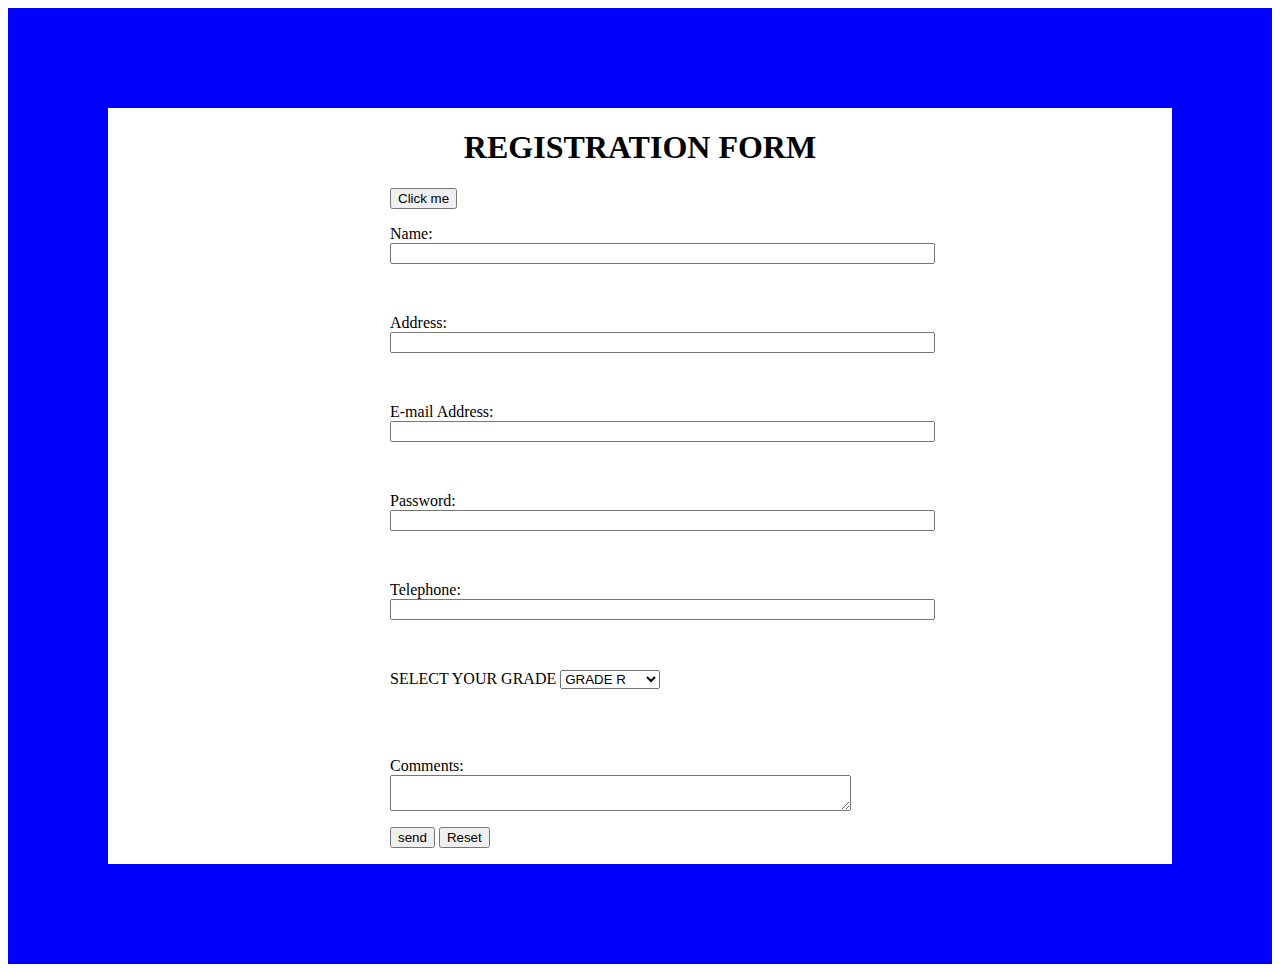
==== index.html @ cf422778 "Add all my files" ====
<link rel="stylesheet" href="./css/my-styles.css">
  <script src="./js/my-javascript.js"></script>

<body> 
  <div>
    <h1 style="text-align: center"> REGISTRATION FORM </h1>		 
    <form name="RegForm" action="" onsubmit="return validateForm()" method="post"> 
      <button onclick="form('red')" >Click me</button>
      <p>Name: <input type="text" size=65 name="Name"> </p><br>	 
      <p> Address: <input type="text" size=65 name="Address"> </p><br> 
      <p>E-mail Address: <input type="text" size=65 name="EMail"> </p><br> 
      <p>Password: <input type="text" size=65 name="Password"> </p><br> 
      <p>Telephone: <input type="text" size=65 name="Telephone"> </p><br> 
      
      <p>SELECT YOUR GRADE 
        <select type="text" value="" name="Subject"> 
        <option>GRADE R</option> 
        <option>GRADE 1</option> 
        <option>GRADE 2</option> 
        <option>GRADE 3</option> 
        <option>GRADE 4</option>
        <option>GRADE 5</option>
        <option>GRADE 6</option>
        <option>GRADE 7</option>
        <option>validateForm</option> 
        </select></p><br><br> 
        <p>Comments: <textarea cols="55" name="Comment"> </textarea></p> 
        <p><input type="submit" value="send" name="Submit">	 
        <input type="reset" value="Reset" name="Reset"> 
      </p>		 
    </form> 
  </div>
  </body>
---- css/my-styles.css ----
validateForm {										 
	margin-left: 70px; 
	font-weight: bold ; 
	float: left; 
	clear: left; 
	width: 100px; 
	text-align: left; 
	margin-right: 10px; 
	font-family:sans-serif,bold, Arial, Helvetica; 
	font-size:14px; 
} 

div { 
	box-sizing: border-box; 
	width: 100%; 
	border: 100px solid blue; 
	float: inherit; 
	align-content: center; 
	align-items: center; 
} 

form {										 
	margin: 0 auto; 
	width: 500px; 
}
botton{
  background-color: blue;
}
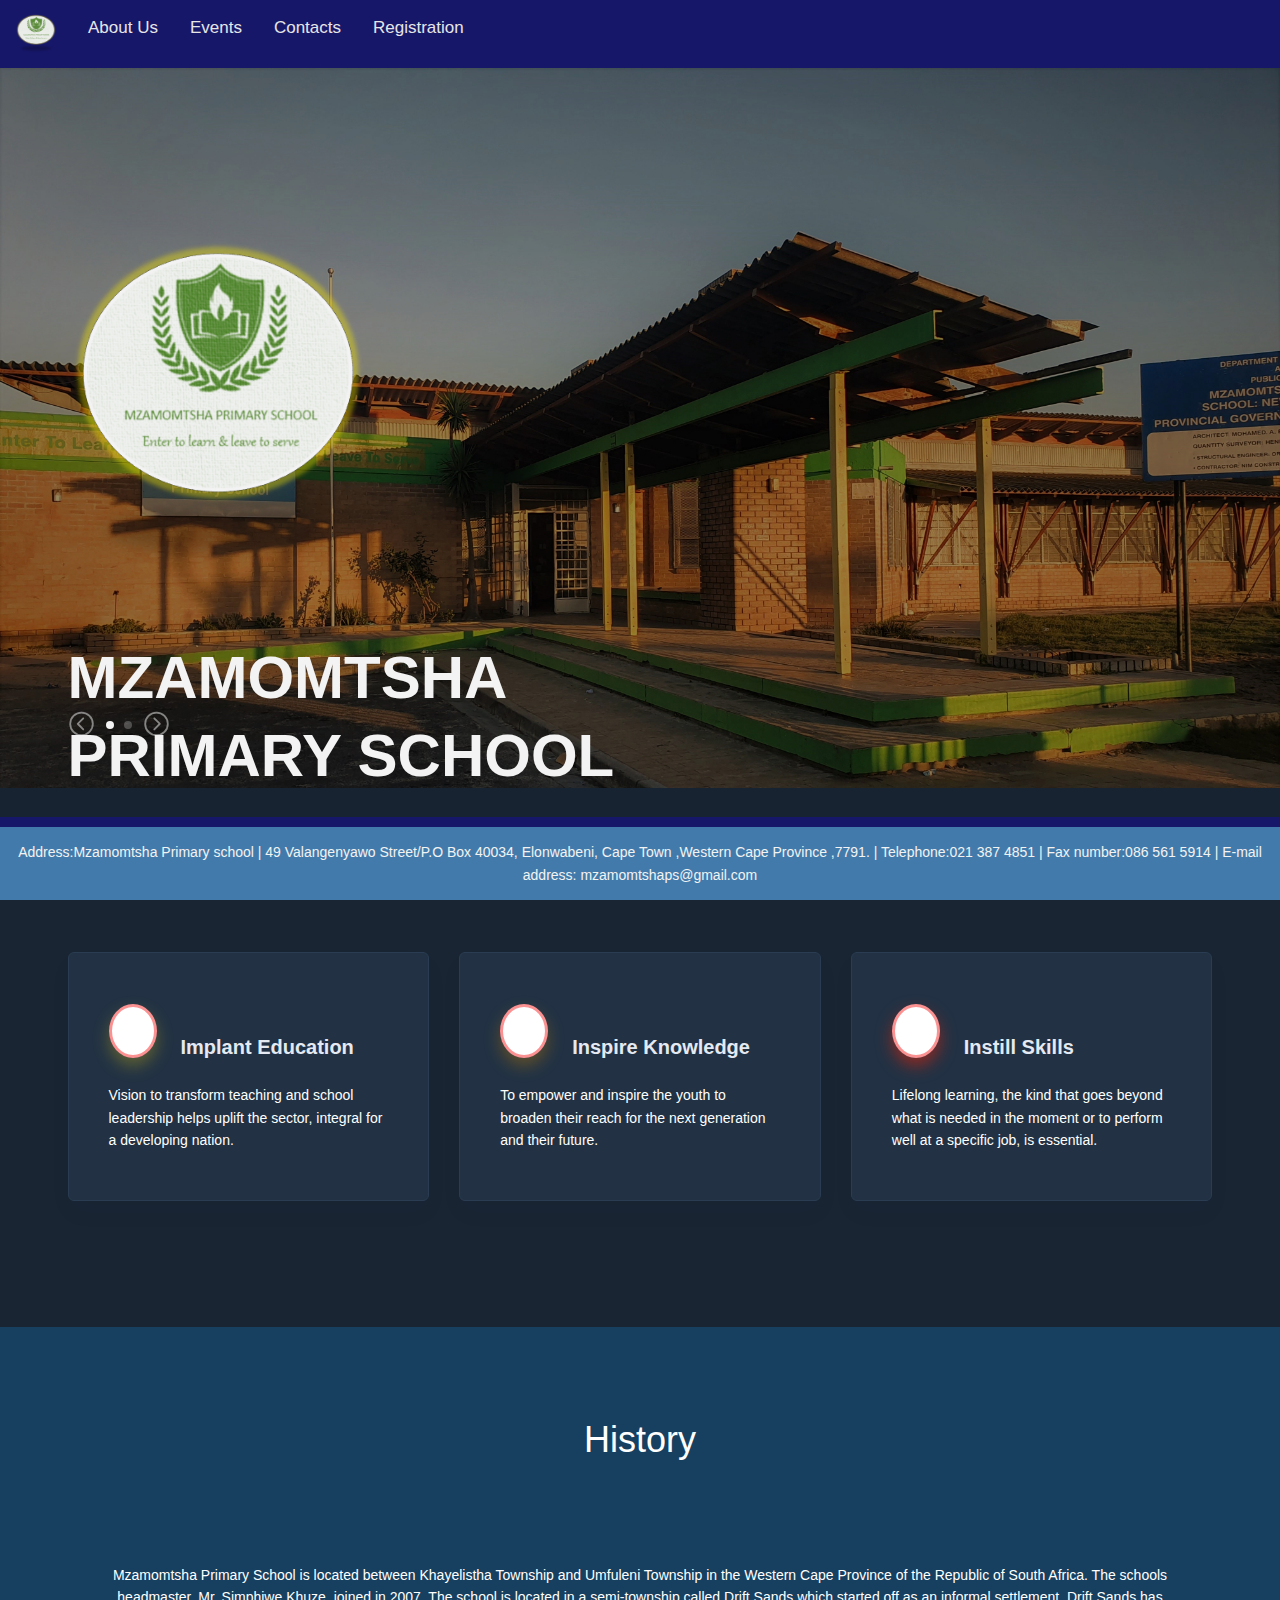
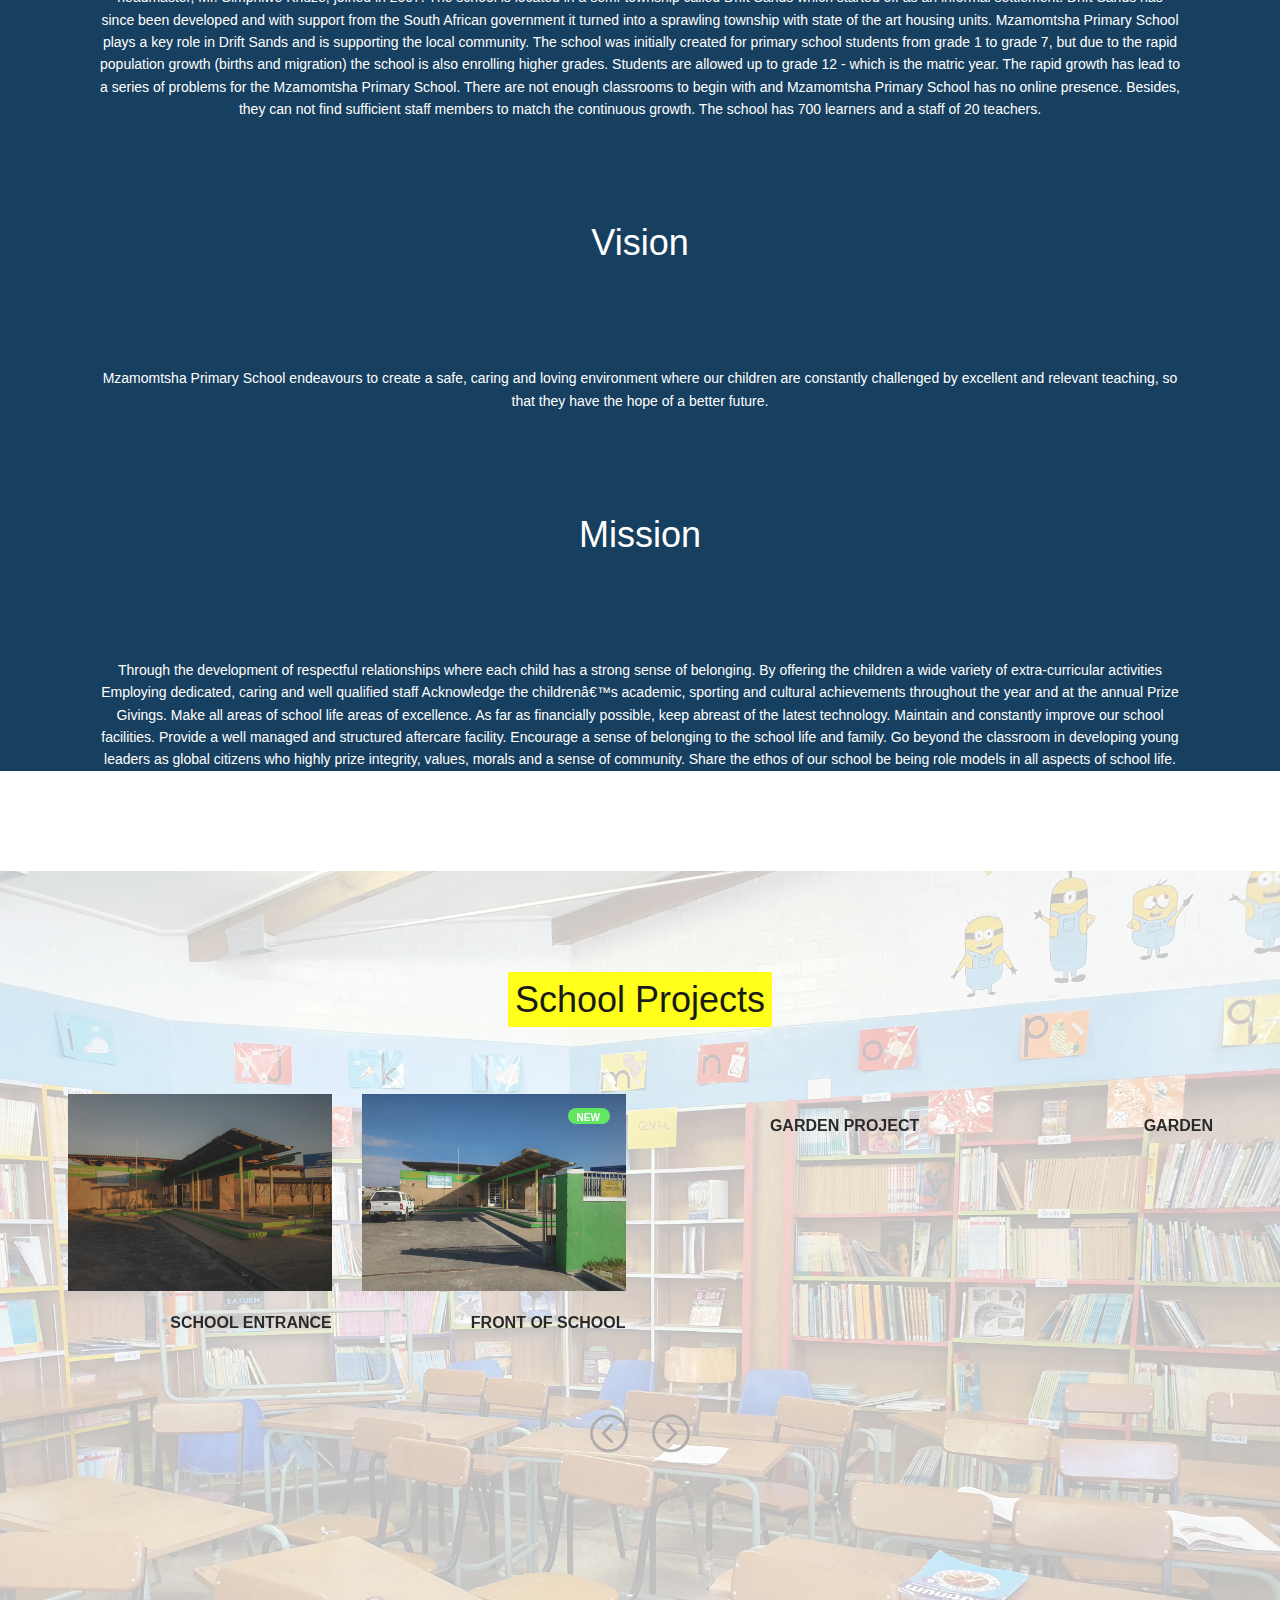
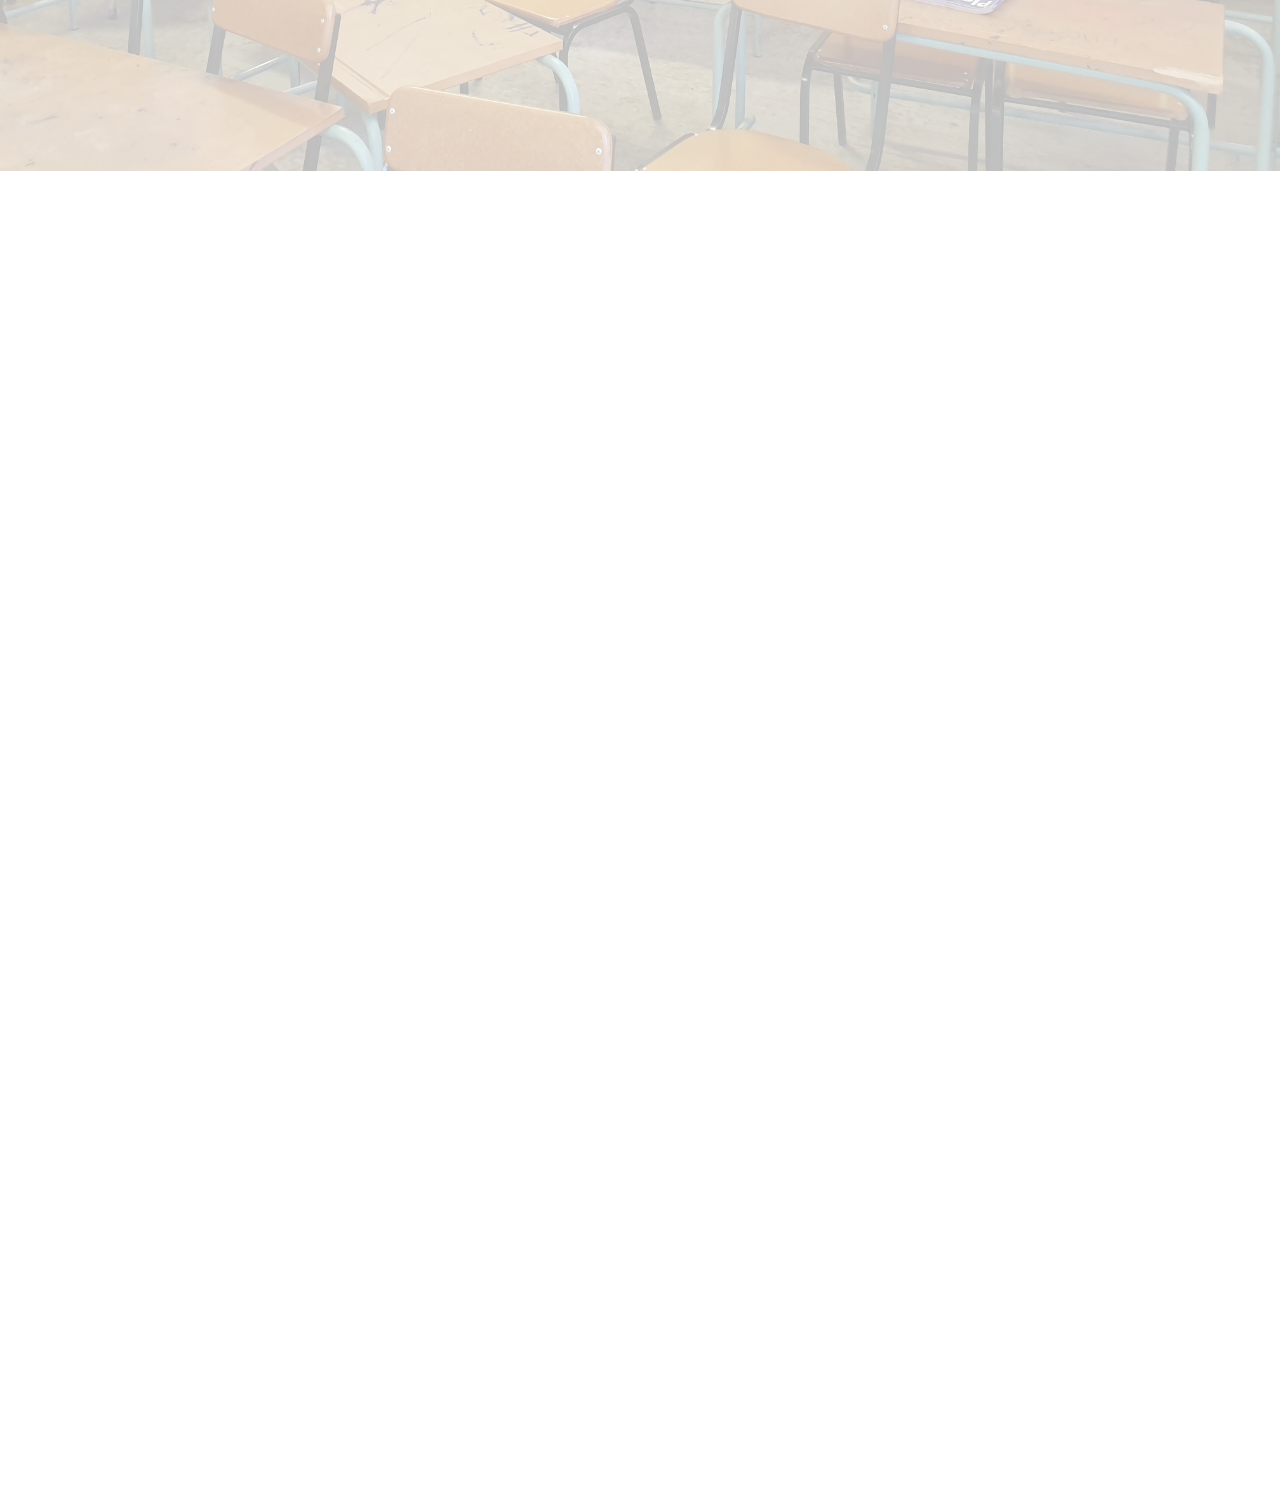
==== commit 390f9f31: "changed index1 to index" ====
--- a/index.html
+++ b/index.html
@@ -1,34 +1,487 @@
-  <link rel="stylesheet" href="./css/my-styles.css">
-  <script src="./js/my-javascript.js"></script>
-
-<body> 
-  <div>
-    <h1 style="text-align: center"> REGISTRATION FORM </h1>		 
-    <form name="RegForm" action="" onsubmit="return validateForm()" method="post"> 
-      <button onclick="form('red')" >Click me</button>
-      <p>Name: <input type="text" size=65 name="Name"> </p><br>	 
-      <p> Address: <input type="text" size=65 name="Address"> </p><br> 
-      <p>E-mail Address: <input type="text" size=65 name="EMail"> </p><br> 
-      <p>Password: <input type="text" size=65 name="Password"> </p><br> 
-      <p>Telephone: <input type="text" size=65 name="Telephone"> </p><br> 
-      
-      <p>SELECT YOUR GRADE 
-        <select type="text" value="" name="Subject"> 
-        <option>GRADE R</option> 
-        <option>GRADE 1</option> 
-        <option>GRADE 2</option> 
-        <option>GRADE 3</option> 
-        <option>GRADE 4</option>
-        <option>GRADE 5</option>
-        <option>GRADE 6</option>
-        <option>GRADE 7</option>
-        <option>validateForm</option> 
-        </select></p><br><br> 
-        <p>Comments: <textarea cols="55" name="Comment"> </textarea></p> 
-        <p><input type="submit" value="send" name="Submit">	 
-        <input type="reset" value="Reset" name="Reset"> 
-      </p>		 
-    </form> 
-  </div>
-  </body>
-  +<!DOCTYPE html>
+<html lang="zxx">
+<head>
+	<title>Mzamomtsha Primary School</title>
+	<meta charset="UTF-8">
+	<meta name="description" content=" School Site | eCommerce still under construction ">
+	<meta name="keywords" content="SCHOOL SITE, eCommerce, creative, html">
+	<meta name="viewport" content="width=device-width, initial-scale=1.0">
+	<!-- Favicon -->
+	<link rel="shortcut icon" type="image/png" href="../pics/favicon32x32.png">
+
+	<!-- Google Font -->
+	<link href="https://fonts.googleapis.com/css?family=Josefin+Sans:300,300i,400,400i,700,700i" rel="stylesheet">
+
+	<script src="./js/my-javascript.js"></script>
+	<!-- Stylesheets -->
+	<link rel="stylesheet" href="css/bootstrap.min.css"/>
+	<link rel="stylesheet" href="css/font-awesome.min.css"/>
+	<link rel="stylesheet" href="css/flaticon.css"/>
+	<link rel="stylesheet" href="css/slicknav.min.css"/>
+	<link rel="stylesheet" href="css/jquery-ui.min.css"/>
+	<link rel="stylesheet" href="css/owl.carousel.min.css"/>
+	<link rel="stylesheet" href="css/animate.css"/>
+	<link rel="stylesheet" href="css/style.css"/>
+	<link rel="stylesheet" href="css/Icon.css"/>
+	<link rel="stylesheet" href="css/grid.css">
+	<link rel="stylesheet" href="css/normalize.css">
+	<link rel="stylesheet" href="css/ionicons.min.css">
+
+
+	<link rel="stylesheet" href="css/tab.css">
+	
+	<style>
+
+#navbar {
+  overflow: hidden;
+	background-color: midnightblue;
+	z-index: 102;
+}
+
+#navbar a {
+  float: left;
+  display: block;
+  color: #f2f2f2;
+  text-align: center;
+  padding: 14px 16px;
+  text-decoration: none;
+  font-size: 17px;
+}
+
+#navbar a:hover {
+  background-color: #ddd;
+  color: black;
+}
+
+#navbar a.active {
+  background-color: rgb(7, 222, 250);
+  color: white;
+}
+.sticky {
+  position: fixed;
+  top: 0;
+  width: 100%;
+}
+#schoolProject{
+		background-color: white;
+		opacity: 0.9;
+		z-index: 94;
+	}
+	
+	@media screen and (max-width: 600px) {
+  .nav-bar a:not(:first-child) {display: none;}
+  .nav-bar a.icon {
+    float: right;
+    display: block;
+  }
+}
+
+@media screen and (max-width: 600px) {
+  .nav-bar {position: relative;}
+  .nav-bar .icon {
+    position: absolute;
+    right: 0;
+    top: 0;
+  }
+  .nav-bar a {
+    float: none;
+    display: block;
+    text-align: left;
+		
+  }
+}
+.content-title{
+	background-color: blue;
+}
+	
+	
+
+	</style>
+
+	<!--[if lt IE 9]>
+		  <script src="https://oss.maxcdn.com/html5shiv/3.7.2/html5shiv.min.js"></script>
+	  <script src="https://oss.maxcdn.com/respond/1.4.2/respond.min.js"></script>
+	<![endif]-->
+
+	<div id="fb-root"></div>
+	<script async defer crossorigin="anonymous" src="https://connect.facebook.net/en_GB/sdk.js#xfbml=1&version=v3.3"></script>
+
+
+
+</head>
+<body>
+
+
+				
+				
+	<!-- Page Preloder -->
+	<div id="preloder">
+		<div class="loader"></div>
+	</div>
+
+	<!-- Header section end -->
+
+
+
+	<!-- H section -->
+	<section class="hero-section">
+		<div id="navbar">
+			<a href="#"><img src="logo1.png" style="width: 40px;height: 40px;"></a>
+			<a href="#history">About Us</a>
+			<a id="event-id"  onclick="func()" href="#schoolProject" >Events</a>
+			<a href="#footerDiv">Contacts</a>
+			<a  href="registration.html"   id="content-title">Registration</a>
+		</div>
+		
+		<div class="hero-slider owl-carousel">
+			<div class="hs-item set-bg" data-setbg="pics/1.jpg">
+				<div class="container">
+					<div class="row">
+						<div class="col-xl-6 col-lg-7 text-black">
+							<img src="logo1.png" style="width: 300px;margin-bottom: 0;">
+								<h2>Mzamomtsha Primary School</h2>
+							<a href="#" class="site-btn sb-powderblue">WELCOME TO EDUCATION</a>
+						</div>
+					</div>
+					<div class="offer-Donations text-dark black">
+					</div>
+				</div>
+			</div>
+			<div class="hs-item set-bg" data-setbg="pics/2.jpg">
+				<div class="container">
+					<div class="row">
+						<div class="col-xl-6 col-lg-7 text-bold Black">
+							<h2>Mzamomtsha Primary School</h2>
+							<a href="#" class="site-btn sb-powderblue">WELCOME TO EDUCATION</a>
+						</div>
+					</div>
+				</div>
+			</div>
+	</section>
+	<!-- Hero section end -->
+
+
+
+
+
+<!-- First section -->
+
+<div id="features-features-4" title="Education provides a future"></div>
+	<section class="slice slice-lg bg-section-secondary overflow-hidden">
+	  <div class="bg-absolute-cover bg-size--contain d-flex align-items-center">
+
+	  </div>
+	  <div class="container position-relative zindex100" >
+		<div class="mb-5 px-3 text-center">
+		  <h2 class=" mt-4"><em>" Enter to learn, Leave to serve "</em></h2>
+		</div>
+		<div class="row">
+		  <div class="col-lg-4">
+			<div class="card px-3">
+			  <div class="card-body py-5">
+				<div class="d-flex align-items-center">
+				  <div class="icon bg-gradient-primary text-white rounded-circle icon-shape shadow-primary">
+					<i class="fas fa-star"></i>
+				  </div>
+				  <div class="icon-text pl-4">
+					<h5 class="mb-0">Implant Education</h5>
+				  </div>
+				</div>
+				<p class="mt-4 mb-0">Vision to transform teaching and school leadership helps uplift the sector, integral for a developing nation.</p>
+			  </div>
+			</div>
+		  </div>
+		  <div class="col-lg-4">
+			<div class="card px-3">
+			  <div class="card-body py-5">
+				<div class="d-flex align-items-center">
+				  <div class="icon bg-gradient-warning text-white rounded-circle icon-shape shadow-warning">
+					<i class="far fa-handshake"></i>
+				  </div>
+				  <div class="icon-text pl-4">
+					<h5 class="mb-0">Inspire Knowledge</h5>
+				  </div>
+				</div>
+				<p class="mt-4 mb-0">To empower and inspire the youth to broaden their reach for the next generation and their future.
+				</p>
+			  </div>
+			</div>
+		  </div>
+		  <div class="col-lg-4">
+			<div class="card px-3">
+			  <div class="card-body py-5">
+				<div class="d-flex align-items-center">
+				  <div class="icon bg-gradient-info text-white rounded-circle icon-shape shadow-info">
+					<i class="fas fa-check"></i>
+				  </div>
+				  <div class="icon-text pl-4">
+					<h5 class="mb-0">Instill Skills</h5>
+				  </div>
+				</div>
+				<p class="mt-4 mb-0">Lifelong learning, the kind that goes beyond what is needed in the moment or to perform well at a specific job, is essential.</p>
+			  </div>
+			</div>
+		  </div>
+		</div>
+	  </div>
+	</section>
+  </div>
+<div>
+<div class="aboutus" style="background-color:  #173f5f">
+<div id="history">
+	<br><br>
+</div>
+
+	 <h2 style="text-align:center">History</h2>
+    <p style="margin:100px;">
+        Mzamomtsha Primary School is located between Khayelistha Township and Umfuleni Township in the Western Cape Province of the Republic of South Africa. The schools headmaster, Mr. Simphiwe Khuze, joined in 2007. The school is located in a semi-township called Drift Sands which started off as an informal settlement. Drift Sands has since been developed and with support from the South African government it turned into a sprawling township with state of the art housing units. Mzamomtsha Primary School plays a key role in Drift Sands and is supporting the local community. The school was initially created for primary school students from grade 1 to grade 7, but due to the rapid population growth (births and migration) the school is also enrolling higher grades. Students are allowed up to grade 12 - which is the matric year. The rapid growth has lead to a series of problems for the Mzamomtsha Primary School. There are not enough classrooms to begin with and Mzamomtsha Primary School has no online presence. Besides, they can not find sufficient staff members to match the continuous growth. The school has 700 learners and a staff of 20 teachers.
+		</p>
+		<h2 style= "text-align:center">Vision<h2>
+			<p style="margin:100px;">Mzamomtsha Primary School endeavours to create a safe, caring and loving environment where our children are constantly challenged by excellent and relevant teaching, so that they have the hope of a better future.</p>
+		<h2 style= "text-align:center" >Mission<h2>
+		<p style="margin:100px;">	Through the development of respectful relationships where each child has a strong sense of belonging.
+			By offering the children a wide variety of extra-curricular activities
+			Employing dedicated, caring and well qualified staff
+			Acknowledge the childrenâ€™s academic, sporting and cultural achievements throughout the year and at the annual Prize Givings.
+			Make all areas of school life areas of excellence.
+			As far as financially possible, keep abreast of the latest technology.
+			Maintain and constantly improve our school facilities.
+			Provide a well managed and structured aftercare facility.
+			Encourage a sense of belonging to the school life and family.
+			Go beyond the classroom in developing young leaders as global citizens who highly prize integrity, values, morals and a sense of community.
+			Share the ethos of our school be being role models in all aspects of school life.</p>
+		</div>
+
+
+
+
+
+	<!-- latest news section -->
+	<section class="top-letest-product-section" id="schoolProject" style="background: linear-gradient(rgba(255,255,255,0.7), rgba(255,255,255,0.7)), url('pics/5.jpg'); width: 100%; height: 100vh;background-size: cover;">
+		<div class="container">
+			<div class="section-title" style="z-index: 98;">
+				<h2><mark>School Projects</mark></h2>
+			</div>
+			<div class="product-slider owl-carousel">
+				<div class="product-item">
+					<div class="pi-pic">
+						<img src="./pics/1.jpg" alt="">
+						<div class="pi-links">
+
+						</div>
+					</div>
+					<div class="pi-text">
+						<h6>SCHOOL ENTRANCE</h6>
+					</div>
+				</div>
+				<div class="product-item">
+					<div class="pi-pic">
+						<div class="tag-new">New</div>
+						<img src="./pics/2.jpg" alt="">
+						<div class="pi-links">
+
+						</div>
+					</div>
+					<div class="pi-text">
+						<h6>FRONT OF SCHOOL</h6>
+					</div>
+				</div>
+				<div class="product-item">
+					<div class="pi-pic">
+						<img src="./pics/16.jpg" alt="">
+						<div class="pi-links">
+
+						</div>
+					</div>
+					<div class="pi-text">
+						<h6>GARDEN PROJECT</h6>
+					</div>
+				</div>
+				<div class="product-item">
+						<div class="pi-pic">
+							<img src="./pics/17.jpg" alt="">
+							<div class="pi-links">
+
+							</div>
+						</div>
+						<div class="pi-text">
+							<h6> GARDEN </h6>
+						</div>
+					</div>
+				<div class="product-item">
+						<div class="pi-pic">
+							<img src="./pics/10.jpg" alt="">
+							<div class="pi-links">
+
+							</div>
+						</div>
+						<div class="pi-text">
+							<h6> LOVE </h6>
+						</div>
+					</div>
+
+										<div class="product-item">
+												<div class="pi-pic">
+										<img src="./pics/6.jpg" alt="">
+										<div class="pi-links">
+			
+											</div>
+										</div>
+											<div class="pi-text">
+													<h6> CLASS ROOM1 </h6>
+												</div>
+											</div>
+			
+											<div class="product-item">
+													<div class="pi-pic">
+										<img src="./pics/8.jpg" alt="">
+										<div class="pi-links">
+			
+											</div>
+										</div>
+											<div class="pi-text">
+													<h6> CLASS ROOM FRONT </h6>
+												</div>
+											</div>
+			
+											<div class="product-item">
+													<div class="pi-pic">
+										<img src="./pics/9.jpg" alt="">
+										<div class="pi-links">
+			
+											</div>
+										</div>
+											<div class="pi-text">
+													<h6> SCHOOL HALL </h6>
+												</div>
+											</div>
+			
+											<div class="product-item">
+													<div class="pi-pic">
+										<img src="./pics/10.jpg" alt="">
+										<div class="pi-links">
+			
+											</div>
+										</div>
+											<div class="pi-text">
+													<h6> SCHOOL ACTIVITY </h6>
+												</div>
+											</div>
+			
+											<div class="product-item">
+													<div class="pi-pic">
+										<img src="./pics/11.jpg" alt="">
+										<div class="pi-links">
+			
+											</div>
+										</div>
+											<div class="pi-text">
+													<h6> SCHOOL ACTIVTY 2 </h6>
+												</div>
+											</div>
+			
+											<div class="product-item">
+													<div class="pi-pic">
+										<img src="./pics/12.jpg" alt="">
+										<div class="pi-links">
+			
+											</div>
+										</div>
+											<div class="pi-text">
+													<h6> SCHOOL ACTIVITY 3 </h6>
+												</div>
+											</div>
+			</div>
+		</div>
+	
+	<!-- latest news section end -->
+
+	<!-- Footer section -->
+	
+	</section>
+	<!-- Footer section end -->
+	<div class="calEnd" id="footerDiv">
+			<h1>Calendar</h1>
+			<iframe src="https://calendar.google.com/calendar/embed?height=600&amp;wkst=1&amp;bgcolor=%23ffffff&amp;ctz=Africa%2FJohannesburg&amp;src=dW5hdGhpLm1hbGVsbzE5QGdtYWlsLmNvbQ&amp;src=YWRkcmVzc2Jvb2sjY29udGFjdHNAZ3JvdXAudi5jYWxlbmRhci5nb29nbGUuY29t&amp;src=NWRldDJtdnBtbGRwaTFqYmFmcWd2dGJpazBAZ3JvdXAuY2FsZW5kYXIuZ29vZ2xlLmNvbQ&amp;src=ZW4uc2EjaG9saWRheUBncm91cC52LmNhbGVuZGFyLmdvb2dsZS5jb20&amp;color=%23039BE5&amp;color=%2333B679&amp;color=%23AD1457&amp;color=%230B8043" style="border-width:0" width="100%" height="600" frameborder="0" scrolling="no"></iframe>
+	</div>
+	
+	<br>
+	<center><iframe src="https://www.facebook.com/plugins/post.php?href=https%3A%2F%2Fwww.facebook.com%2F20531316728%2Fposts%2F10154009990506729%2F&width=500&show_text=true&height=290&appId" width="500" height="290" style="border:none;overflow:hidden" scrolling="no" frameborder="0" allowTransparency="true" allow="encrypted-media"></iframe></center>
+
+	<div class="footerDiv" id="animate">
+	
+    
+			<div class="outer">
+			 <div class="gmapsEmbed">
+					 <h3 class="boldtext"></h3>
+	
+					<center><div class="mapouter"><div class="gmap_canvas"><iframe width="538" height="305" id="gmap_canvas" src="https://maps.google.com/maps?q=mzamomtsha%20primary%20school%2Cc&t=k&z=13&ie=UTF8&iwloc=&output=embed" frameborder="0" scrolling="no" marginheight="0" marginwidth="0"></iframe>Google Maps Generator by <a href="https://www.embedgooglemap.net">embedgooglemap.net</a></div><style>.mapouter{position:relative;text-align:right;height:305px;width:538px;}.gmap_canvas {overflow:hidden;background:none!important;height:305px;width:538px;margin: 20px}</style></div></div></center>
+	</div>
+	<div class="horizontaLine"></div>
+</section>
+
+
+
+<div class="footer" style="z-index: 99;">
+<div style="width: 100%; height: 10px; background-color: midnightblue"></div>
+		<p> Address:Mzamomtsha Primary school | 
+		49 Valangenyawo Street/P.O Box 40034, Elonwabeni,
+					 Cape Town
+				 ,Western Cape Province
+					 ,7791.
+|	Telephone:021 387 4851
+|	Fax number:086 561 5914
+|	E-mail address: mzamomtshaps@gmail.com</p>
+	</div>
+	
+	
+	<script>
+		window.onscroll = function() {myFunction()};
+		
+		var navbar = document.getElementById("navbar");
+		var sticky = navbar.offsetTop;
+		
+		function myFunction() {
+			if (window.pageYOffset >= sticky) {
+				navbar.classList.add("sticky")
+			} else {
+				navbar.classList.remove("sticky");
+			}
+		}
+		</script>
+	<!--====== Javascripts & Jquery ======-->
+
+
+	<script src="js/jquery-3.2.1.min.js"></script>
+	<script src="js/bootstrap.min.js"></script>
+	<script src="js/jquery.slicknav.min.js"></script>
+	<script src="js/owl.carousel.min.js"></script>
+	<script src="js/jquery.nicescroll.min.js"></script>
+	<script src="js/jquery.zoom.min.js"></script>
+	<script src="js/jquery-ui.min.js"></script>
+	<script src="js/main.js"></script>
+
+	</body>
+<script>
+function openCity(cityName, elmnt, color) {
+  // Hide all elements with class="tabcontent" by default */
+  var i, tabcontent, tablinks;
+  tabcontent = document.getElementsByClassName("tabcontent");
+  for (i = 0; i < tabcontent.length; i++) {
+    tabcontent[i].style.display = "none";
+  }
+
+  // Remove the background color of all tablinks/buttons
+  tablinks = document.getElementsByClassName("tablink");
+  for (i = 0; i < tablinks.length; i++) {
+    tablinks[i].style.backgroundColor = "";
+  }
+
+  // Show the specific tab content
+  document.getElementById(cityName).style.display = "block";
+
+  // Add the specific color to the button used to open the tab content
+  elmnt.style.backgroundColor = color;
+}
+	</script>
+</html>
--- a/css/flaticon.css
+++ b/css/flaticon.css
@@ -0,0 +1,129 @@
+	/*
+  	Flaticon icon font: Flaticon
+  	Creation date: 22/06/2016 15:32
+  	*/
+
+@font-face {
+  font-family: "Flaticon";
+  src: url("../icon-fonts/Flaticon.eot");
+  src: url("../icon-fonts/Flaticon.eot?#iefix") format("embedded-opentype"),
+       url("../icon-fonts/Flaticon.woff") format("woff"),
+       url("../icon-fonts/Flaticon.ttf") format("truetype"),
+       url("../icon-fonts/Flaticon.svg#Flaticon") format("svg");
+  font-weight: normal;
+  font-style: normal;
+}
+
+@media screen and (-webkit-min-device-pixel-ratio:0) {
+  @font-face {
+    font-family: "Flaticon";
+    src: url("../icon-fonts/Flaticon.svg#Flaticon") format("svg");
+  }
+}
+
+[class^="flaticon-"]:before, [class*=" flaticon-"]:before,
+[class^="flaticon-"]:after, [class*=" flaticon-"]:after {
+  font-family: Flaticon;
+    font-style: normal;
+}
+
+.flaticon-add:before { content: "\f100"; }
+.flaticon-bag:before { content: "\f101"; }
+.flaticon-battery:before { content: "\f102"; }
+.flaticon-bell:before { content: "\f103"; }
+.flaticon-bluetooth:before { content: "\f104"; }
+.flaticon-bookmark:before { content: "\f105"; }
+.flaticon-briefcase:before { content: "\f106"; }
+.flaticon-calendar:before { content: "\f107"; }
+.flaticon-cancel:before { content: "\f108"; }
+.flaticon-cancel-1:before { content: "\f109"; }
+.flaticon-clip:before { content: "\f10a"; }
+.flaticon-clock:before { content: "\f10b"; }
+.flaticon-clock-1:before { content: "\f10c"; }
+.flaticon-cloud:before { content: "\f10d"; }
+.flaticon-correct:before { content: "\f10e"; }
+.flaticon-credit-card:before { content: "\f10f"; }
+.flaticon-cursor:before { content: "\f110"; }
+.flaticon-cursor-1:before { content: "\f111"; }
+.flaticon-cut:before { content: "\f112"; }
+.flaticon-cutlery:before { content: "\f113"; }
+.flaticon-down-arrow:before { content: "\f114"; }
+.flaticon-download:before { content: "\f115"; }
+.flaticon-edit:before { content: "\f116"; }
+.flaticon-envelope:before { content: "\f117"; }
+.flaticon-export:before { content: "\f118"; }
+.flaticon-favorite:before { content: "\f119"; }
+.flaticon-file:before { content: "\f11a"; }
+.flaticon-folder:before { content: "\f11b"; }
+.flaticon-forward:before { content: "\f11c"; }
+.flaticon-gallery:before { content: "\f11d"; }
+.flaticon-gamepad:before { content: "\f11e"; }
+.flaticon-garbage:before { content: "\f11f"; }
+.flaticon-headphones:before { content: "\f120"; }
+.flaticon-heart:before { content: "\f121"; }
+.flaticon-help:before { content: "\f122"; }
+.flaticon-home:before { content: "\f123"; }
+.flaticon-hourglass:before { content: "\f124"; }
+.flaticon-info:before { content: "\f125"; }
+.flaticon-layer:before { content: "\f126"; }
+.flaticon-layout:before { content: "\f127"; }
+.flaticon-left-arrow:before { content: "\f128"; }
+.flaticon-left-arrow-1:before { content: "\f129"; }
+.flaticon-lightning:before { content: "\f12a"; }
+.flaticon-link:before { content: "\f12b"; }
+.flaticon-logout:before { content: "\f12c"; }
+.flaticon-magnet:before { content: "\f12d"; }
+.flaticon-map:before { content: "\f12e"; }
+.flaticon-menu:before { content: "\f12f"; }
+.flaticon-monitor:before { content: "\f130"; }
+.flaticon-moon:before { content: "\f131"; }
+.flaticon-padnote:before { content: "\f132"; }
+.flaticon-paint:before { content: "\f133"; }
+.flaticon-pause:before { content: "\f134"; }
+.flaticon-photo-camera:before { content: "\f135"; }
+.flaticon-placeholder:before { content: "\f136"; }
+.flaticon-play-button:before { content: "\f137"; }
+.flaticon-power:before { content: "\f138"; }
+.flaticon-presentation:before { content: "\f139"; }
+.flaticon-printer:before { content: "\f13a"; }
+.flaticon-profile:before { content: "\f13b"; }
+.flaticon-prohibition:before { content: "\f13c"; }
+.flaticon-push-pin:before { content: "\f13d"; }
+.flaticon-puzzle:before { content: "\f13e"; }
+.flaticon-refresh:before { content: "\f13f"; }
+.flaticon-remove:before { content: "\f140"; }
+.flaticon-rewind:before { content: "\f141"; }
+.flaticon-right-arrow:before { content: "\f142"; }
+.flaticon-right-arrow-1:before { content: "\f143"; }
+.flaticon-rocket-launch:before { content: "\f144"; }
+.flaticon-screen:before { content: "\f145"; }
+.flaticon-search:before { content: "\f146"; }
+.flaticon-settings:before { content: "\f147"; }
+.flaticon-settings-1:before { content: "\f148"; }
+.flaticon-settings-2:before { content: "\f149"; }
+.flaticon-share:before { content: "\f14a"; }
+.flaticon-shield:before { content: "\f14b"; }
+.flaticon-shopping-cart:before { content: "\f14c"; }
+.flaticon-shutter:before { content: "\f14d"; }
+.flaticon-smartphone:before { content: "\f14e"; }
+.flaticon-speech-bubble:before { content: "\f14f"; }
+.flaticon-speedometer:before { content: "\f150"; }
+.flaticon-stats:before { content: "\f151"; }
+.flaticon-store:before { content: "\f152"; }
+.flaticon-sun:before { content: "\f153"; }
+.flaticon-switch:before { content: "\f154"; }
+.flaticon-tag:before { content: "\f155"; }
+.flaticon-target:before { content: "\f156"; }
+.flaticon-timer:before { content: "\f157"; }
+.flaticon-unlock:before { content: "\f158"; }
+.flaticon-up-arrow:before { content: "\f159"; }
+.flaticon-upload:before { content: "\f15a"; }
+.flaticon-video:before { content: "\f15b"; }
+.flaticon-video-camera:before { content: "\f15c"; }
+.flaticon-visible:before { content: "\f15d"; }
+.flaticon-voice-recorder:before { content: "\f15e"; }
+.flaticon-volume:before { content: "\f15f"; }
+.flaticon-waiting:before { content: "\f160"; }
+.flaticon-wifi:before { content: "\f161"; }
+.flaticon-zoom:before { content: "\f162"; }
+.flaticon-zoom-out:before { content: "\f163"; }
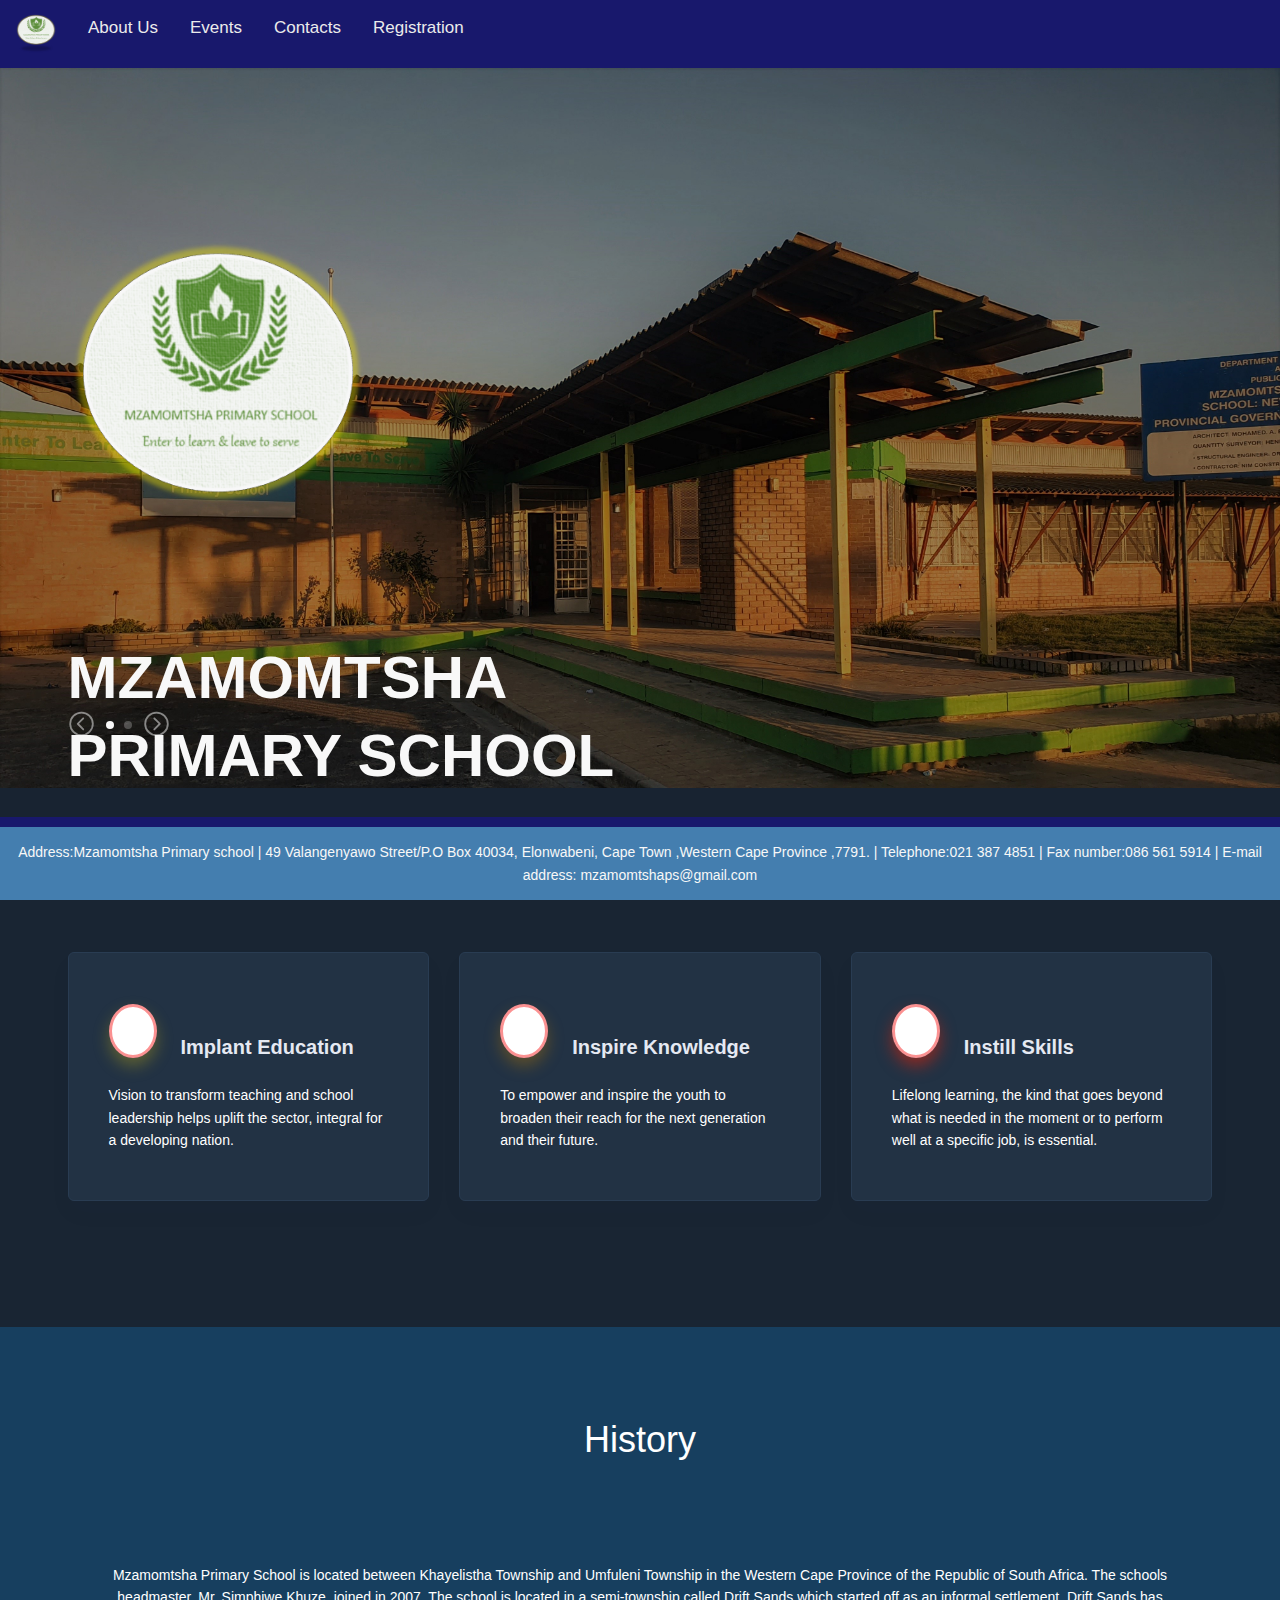
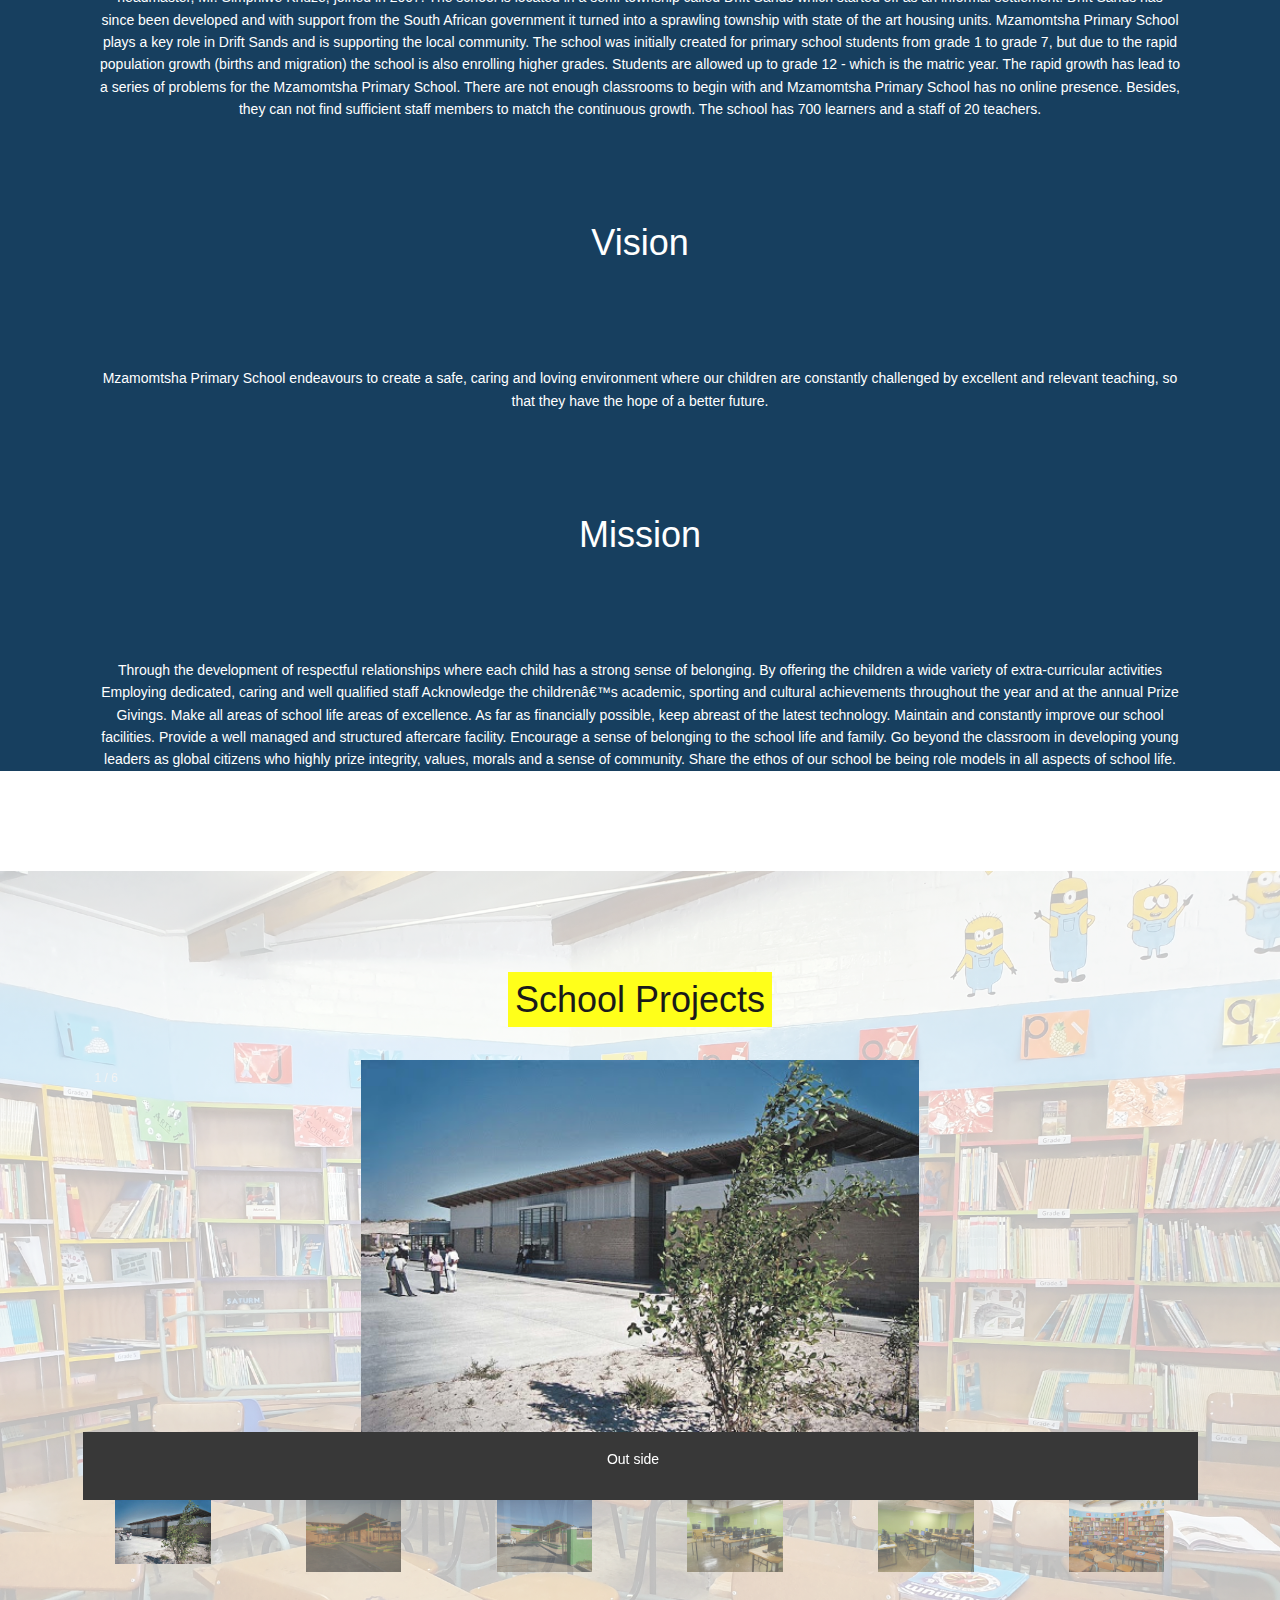
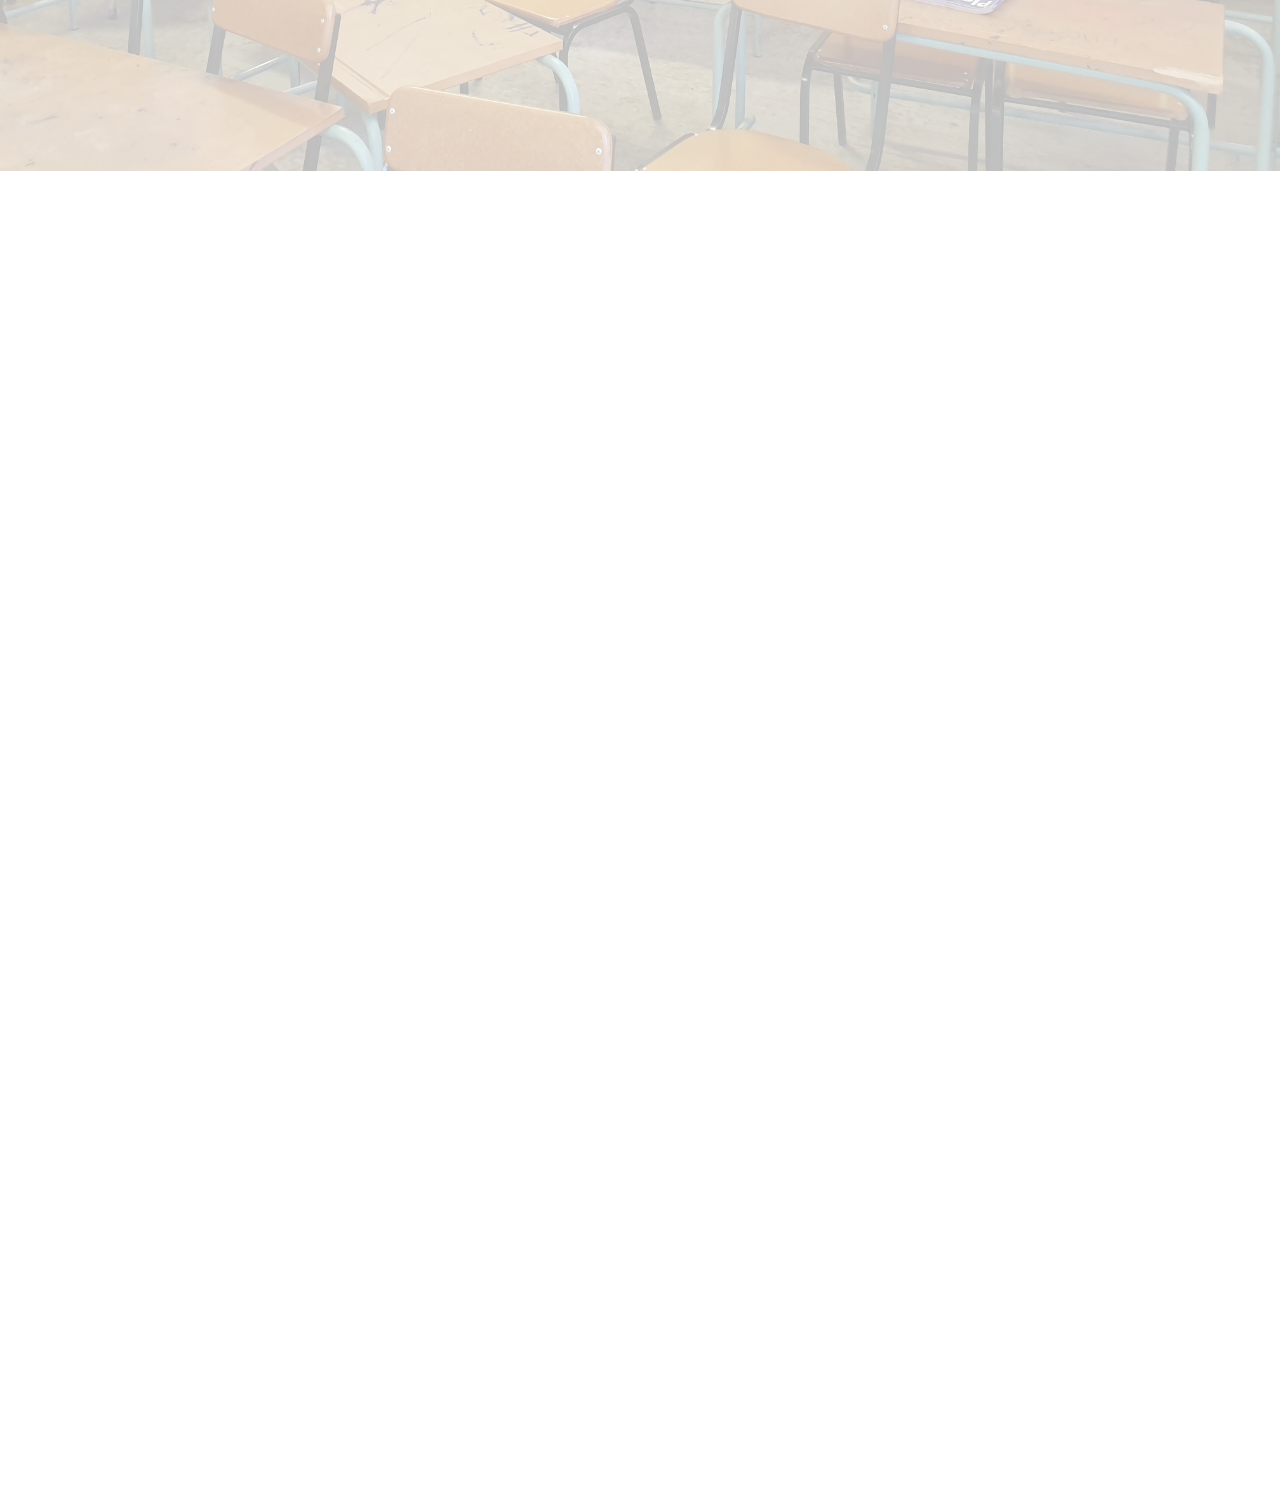
==== commit 7d46d4f7: "first commit" ====
--- a/index.html
+++ b/index.html
@@ -12,7 +12,7 @@
 	<!-- Google Font -->
 	<link href="https://fonts.googleapis.com/css?family=Josefin+Sans:300,300i,400,400i,700,700i" rel="stylesheet">
 
-	<script src="./js/my-javascript.js"></script>
+	
 	<!-- Stylesheets -->
 	<link rel="stylesheet" href="css/bootstrap.min.css"/>
 	<link rel="stylesheet" href="css/font-awesome.min.css"/>
@@ -26,6 +26,7 @@
 	<link rel="stylesheet" href="css/grid.css">
 	<link rel="stylesheet" href="css/normalize.css">
 	<link rel="stylesheet" href="css/ionicons.min.css">
+	<link rel="stylesheet" href="css/pics.css">
 
 
 	<link rel="stylesheet" href="css/tab.css">
@@ -261,139 +262,191 @@
 		<div class="container">
 			<div class="section-title" style="z-index: 98;">
 				<h2><mark>School Projects</mark></h2>
-			</div>
-			<div class="product-slider owl-carousel">
-				<div class="product-item">
-					<div class="pi-pic">
-						<img src="./pics/1.jpg" alt="">
-						<div class="pi-links">
-
-						</div>
+				
+				
+			<!-- Container for the image gallery -->
+<div class="container">
+
+	<!-- Full-width images with number text -->
+	<div class="mySlides">
+	  <div class="numbertext">1 / 6</div>
+		<img src="./pics/mzamo1.jpg" style="width:50%">
+	</div>
+  
+	<div class="mySlides">
+	  <div class="numbertext">2 / 6</div>
+		<img src="./pics/1.jpg" style="width:50%">
+	</div>
+  
+	<div class="mySlides">
+	  <div class="numbertext">3 / 6</div>
+		<img src="./pics/2.jpg" style="width:50%">
+	</div>
+  
+	<div class="mySlides">
+	  <div class="numbertext">4 / 6</div>
+		<img src="./pics/3.jpg" style="width:50%">
+	</div>
+  
+	<div class="mySlides">
+	  <div class="numbertext">5 / 6</div>
+		<img src="./pics/4.jpg" style="width:50%">
+	</div>
+  
+	<div class="mySlides">
+	  <div class="numbertext">6 / 6</div>
+		<img src="./pics/5.jpg" style="width:50%">
+	</div>
+  
+	<!-- Next and previous buttons -->
+
+  
+	<!-- Image text -->
+	<div class="caption-container">
+	  <p id="caption"></p>
+	</div>
+  
+	<!-- Thumbnail images -->
+	<div class="row">
+	  <div class="column">
+		<img class="demo cursor" src="./pics/mzamo1.jpg" style="width:50%" onclick="currentSlide(1)" alt="Out side">
+	  </div>
+	  <div class="column">
+		<img class="demo cursor" src="./pics/1.jpg" style="width:50%" onclick="currentSlide(2)" alt="front school">
+	  </div>
+	  <div class="column">
+		<img class="demo cursor" src="./pics/2.jpg" style="width:50%" onclick="currentSlide(3)" alt="Front 2">
+	  </div>
+	  <div class="column">
+		<img class="demo cursor" src="./pics/3.jpg" style="width:50%" onclick="currentSlide(4)" alt="Computer Lab 1">
+	  </div>
+	  <div class="column">
+		<img class="demo cursor" src="./pics/4.jpg" style="width:50%" onclick="currentSlide(5)" alt="Computer Lab 2">
+	  </div>
+	  <div class="column">
+		<img class="demo cursor" src="./pics/5.jpg" style="width:50%" onclick="currentSlide(6)" alt="Class room">
+	  </div>
+	</div>
+</di>
+<!--				  
+</div>
+	<div class="product-slider owl-carousel">
+		<div class="product-item">
+			<div class="pi-pic">
+				<img src="./pics/1.jpg" alt="">
+					<div class="pi-links">
 					</div>
-					<div class="pi-text">
-						<h6>SCHOOL ENTRANCE</h6>
+			</div>
+				<div class="pi-text">
+					<h6>SCHOOL ENTRANCE</h6>
+				</div>
+		</div>
+		<div class="product-item">
+			<div class="pi-pic">
+				<div class="tag-new">New</div>
+					<img src="./pics/2.jpg" alt="">
+					<div class="pi-links">
 					</div>
-				</div>
-				<div class="product-item">
-					<div class="pi-pic">
-						<div class="tag-new">New</div>
-						<img src="./pics/2.jpg" alt="">
-						<div class="pi-links">
-
-						</div>
+			</div>
+			<div class="pi-text">
+				<h6>FRONT OF SCHOOL</h6>
+			</div>
+		</div>
+		<div class="product-item">
+			<div class="pi-pic">
+				<img src="./pics/16.jpg" alt="">
+					<div class="pi-links">
 					</div>
-					<div class="pi-text">
-						<h6>FRONT OF SCHOOL</h6>
-					</div>
-				</div>
-				<div class="product-item">
-					<div class="pi-pic">
-						<img src="./pics/16.jpg" alt="">
-						<div class="pi-links">
-
-						</div>
-					</div>
-					<div class="pi-text">
-						<h6>GARDEN PROJECT</h6>
-					</div>
-				</div>
-				<div class="product-item">
-						<div class="pi-pic">
-							<img src="./pics/17.jpg" alt="">
-							<div class="pi-links">
-
-							</div>
-						</div>
-						<div class="pi-text">
-							<h6> GARDEN </h6>
-						</div>
-					</div>
-				<div class="product-item">
-						<div class="pi-pic">
-							<img src="./pics/10.jpg" alt="">
-							<div class="pi-links">
-
-							</div>
-						</div>
-						<div class="pi-text">
-							<h6> LOVE </h6>
-						</div>
-					</div>
-
-										<div class="product-item">
-												<div class="pi-pic">
-										<img src="./pics/6.jpg" alt="">
-										<div class="pi-links">
-			
-											</div>
-										</div>
-											<div class="pi-text">
-													<h6> CLASS ROOM1 </h6>
-												</div>
-											</div>
-			
-											<div class="product-item">
-													<div class="pi-pic">
-										<img src="./pics/8.jpg" alt="">
-										<div class="pi-links">
-			
-											</div>
-										</div>
-											<div class="pi-text">
-													<h6> CLASS ROOM FRONT </h6>
-												</div>
-											</div>
-			
-											<div class="product-item">
-													<div class="pi-pic">
-										<img src="./pics/9.jpg" alt="">
-										<div class="pi-links">
-			
-											</div>
-										</div>
-											<div class="pi-text">
-													<h6> SCHOOL HALL </h6>
-												</div>
-											</div>
-			
-											<div class="product-item">
-													<div class="pi-pic">
-										<img src="./pics/10.jpg" alt="">
-										<div class="pi-links">
-			
-											</div>
-										</div>
-											<div class="pi-text">
-													<h6> SCHOOL ACTIVITY </h6>
-												</div>
-											</div>
-			
-											<div class="product-item">
-													<div class="pi-pic">
-										<img src="./pics/11.jpg" alt="">
-										<div class="pi-links">
-			
-											</div>
-										</div>
-											<div class="pi-text">
-													<h6> SCHOOL ACTIVTY 2 </h6>
-												</div>
-											</div>
-			
-											<div class="product-item">
-													<div class="pi-pic">
-										<img src="./pics/12.jpg" alt="">
-										<div class="pi-links">
-			
-											</div>
-										</div>
-											<div class="pi-text">
-													<h6> SCHOOL ACTIVITY 3 </h6>
-												</div>
-											</div>
-			</div>
-		</div>
-	
+			</div>
+			<div class="pi-text">
+				<h6>GARDEN PROJECT</h6>
+			</div>
+		</div>
+		<div class="product-item">
+			<div class="pi-pic">
+				<img src="./pics/17.jpg" alt="">
+				<div class="pi-links">
+				</div>
+			</div>
+			<div class="pi-text">
+				<h6> GARDEN </h6>
+			</div>
+		</div>
+		<div class="product-item">
+			<div class="pi-pic">
+			 	<img src="./pics/10.jpg" alt="">
+				<div class="pi-links">
+				</div>
+			</div>
+			<div class="pi-text">
+				<h6> LOVE </h6>
+			</div>
+		</div>
+
+		<div class="product-item">
+			<div class="pi-pic">
+				<img src="./pics/6.jpg" alt="">
+				<div class="pi-links">
+				</div>
+			</div>
+			<div class="pi-text">
+				<h6> CLASS ROOM1 </h6>
+			</div>
+		</div>	
+		<div class="product-item">
+			<div class="pi-pic">
+				<img src="./pics/8.jpg" alt="">
+				<div class="pi-links">
+				</div>
+			</div>
+			<div class="pi-text">
+				<h6> CLASS ROOM FRONT </h6>
+			</div>
+		</div>
+		<div class="product-item">
+			<div class="pi-pic">
+				<img src="./pics/9.jpg" alt="">
+				<div class="pi-links">
+				</div>
+			</div>
+			<div class="pi-text">
+				<h6> SCHOOL HALL </h6>
+			</div>
+		</div>
+		<div class="product-item">
+			<div class="pi-pic">
+				<img src="./pics/10.jpg" alt="">
+				<div class="pi-links">
+				</div>
+			</div>
+			<div class="pi-text">
+				<h6> SCHOOL ACTIVITY </h6>
+			</div>
+		</div>
+		<div class="product-item">
+			<div class="pi-pic">
+				<img src="./pics/11.jpg" alt="">
+				<div class="pi-links">
+				</div>
+			</div>
+			<div class="pi-text">
+				<h6> SCHOOL ACTIVTY 2 </h6>
+			</div>
+		</div>
+		<div class="product-item">
+			<div class="pi-pic">
+				<img src="./pics/12.jpg" alt="">
+				<div class="pi-links">
+				</div>
+			</div>
+			<div class="pi-text">
+				<h6> SCHOOL ACTIVITY 3 </h6>
+			</div>
+		</div>
+	</div>
+</div> 
+ -->
+
 	<!-- latest news section end -->
 
 	<!-- Footer section -->
@@ -451,7 +504,8 @@
 		</script>
 	<!--====== Javascripts & Jquery ======-->
 
-
+	<script src="./js/my-javascript.js"></script>
+	<script src="./js/pics.js"></script>
 	<script src="js/jquery-3.2.1.min.js"></script>
 	<script src="js/bootstrap.min.js"></script>
 	<script src="js/jquery.slicknav.min.js"></script>
--- a/css/pics.css
+++ b/css/pics.css
@@ -0,0 +1,89 @@
+* {
+    box-sizing: border-box;
+    height: opx 20px 20px 0px;
+  }
+  
+  /* Position the image container (needed to position the left and right arrows) */
+  .container {
+    position: relative;
+  }
+  
+  /* Hide the images by default */
+  .mySlides {
+    display: none;
+  }
+  
+  /* Add a pointer when hovering over the thumbnail images */
+  .cursor {
+    cursor: pointer;
+  }
+  
+  /* Next & previous buttons */
+  .prev,
+  .next {
+    cursor: pointer;
+    position: absolute;
+    top: 40%;
+    width: auto;
+    padding: 16px;
+    margin-top: -50px;
+    color: white;
+    font-weight: bold;
+    font-size: 20px;
+    border-radius: 0 3px 3px 0;
+    user-select: none;
+    -webkit-user-select: none;
+  }
+  
+  /* Position the "next button" to the right */
+  .next {
+    right: 50px;
+    left: 50px;
+    border-radius: 0px 0 0 0px;
+    height: 0px;
+  }
+  
+  /* On hover, add a black background color with a little bit see-through */
+  .prev:hover,
+  .next:hover {
+    background-color: rgba(0, 0, 0, 0.8);
+  }
+  
+  /* Number text (1/3 etc) */
+  .numbertext {
+    color: #f2f2f2;
+    font-size: 12px;
+    padding: 8px 12px;
+    position: absolute;
+    top: 0;
+  }
+  
+  /* Container for image text */
+  .caption-container {
+    text-align: center;
+    background-color: #222;
+    padding: 2px 16px 16px 2px;
+    color: white;
+  }
+  
+  .row:after {
+    content: "";
+    display: table;
+    clear: both;
+  }
+  
+  /* Six columns side by side */
+  .column {
+    float: left;
+    width: 16.66%;
+  }
+  
+  /* Add a transparency effect for thumnbail images */
+  .demo {
+    opacity: 0.6;
+  }
+  
+  .active,
+  .demo:hover {
+    opacity: 1;
+  }